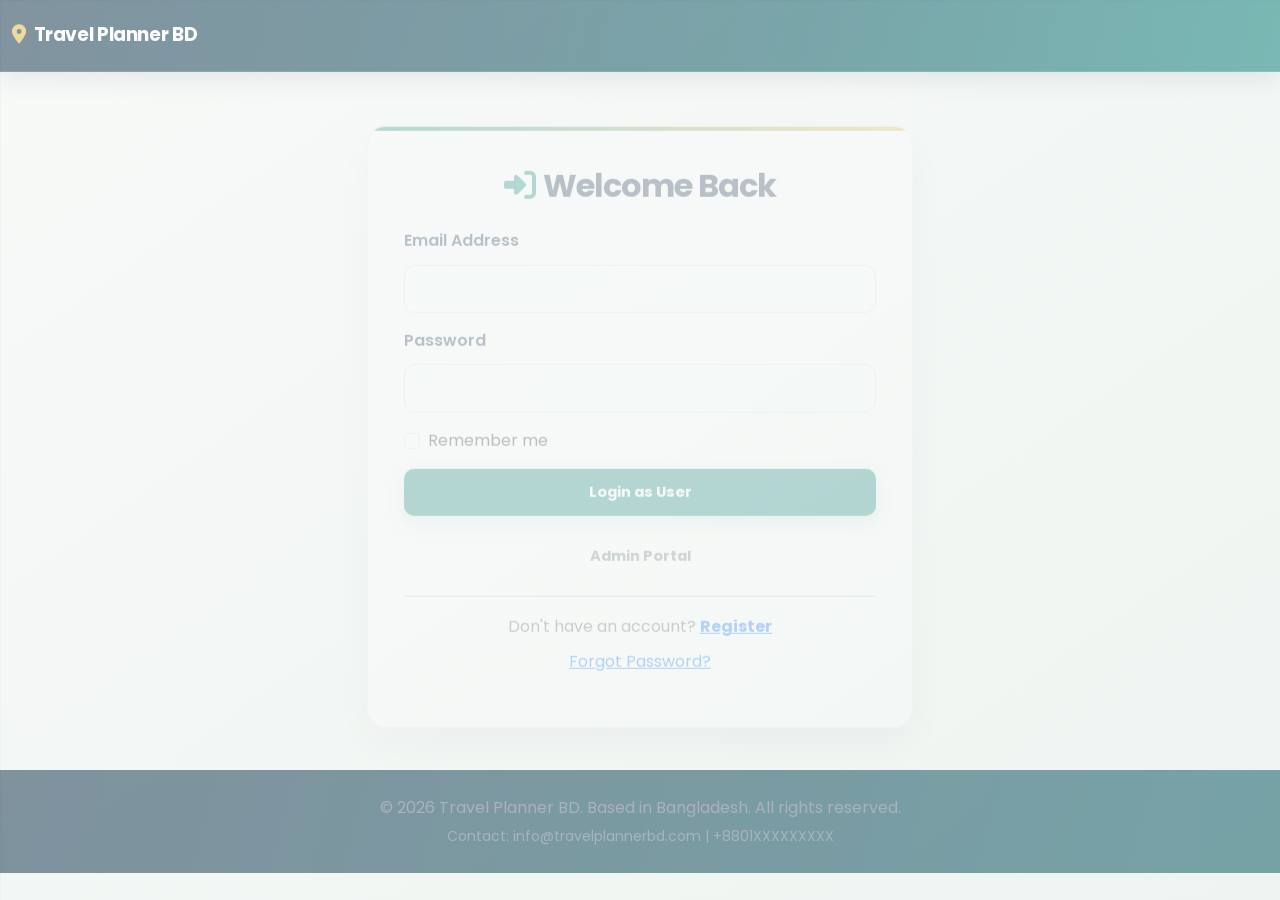
==== Frontend/create-trip.html @ 9b67c4b5 "Initial Travel Planner project" ====
<!DOCTYPE html>
<html lang="en">
<head>
    <meta charset="UTF-8">
    <meta name="viewport" content="width=device-width, initial-scale=1.0">
    <title>Create Trip - Travel Planner</title>
    <link href="https://cdnjs.cloudflare.com/ajax/libs/bootstrap/5.3.0/css/bootstrap.min.css" rel="stylesheet">
    <link href="https://cdnjs.cloudflare.com/ajax/libs/font-awesome/6.4.0/css/all.min.css" rel="stylesheet">
    <link href="https://fonts.googleapis.com/css2?family=Poppins:wght@300;400;600;700&display=swap" rel="stylesheet">
    <link rel="stylesheet" href="css/style.css?v=20260909-notification-ui">
    <link rel="stylesheet" href="css/ui-polish.css?v=20260908-ui">
</head>
<body class="create-trip-page">
    <!-- Navigation -->
    <nav class="navbar navbar-expand-lg navbar-dark bg-dark sticky-top shadow-sm">
        <div class="container-fluid">
            <a class="navbar-brand fw-bold" href="index.html">
                <i class="fas fa-map-marker-alt text-success me-2"></i>Travel Planner BD
            </a>
            <div class="ms-auto d-flex gap-2">
                <a class="nav-link d-none d-md-inline-block" href="/index.html">Home</a>
                <a class="nav-link d-none d-md-inline-block" href="/destinations.html">Destinations</a>
                <a class="nav-link d-none d-md-inline-block" href="/dashboard.html">Dashboard</a>
                <a class="nav-link d-none d-md-inline-block" href="/trips.html">My Trips</a>
                <a class="nav-link d-none d-md-inline-block" href="/profile.html">Profile</a>
            </div>
        </div>
    </nav>

    <div class="container py-4">
        <div class="page-hero mb-4">
            <div class="d-flex flex-column flex-lg-row justify-content-between align-items-lg-center gap-3">
                <div>
                    <div class="hero-pill"><i class="fas fa-pen-nib"></i> Trip builder</div>
                    <h1 class="fw-bold mt-3 mb-2"><i class="fas fa-plus-circle me-2"></i>Create New Trip</h1>
                    <p class="mb-0 text-white-50">Turn your selected destination into a polished itinerary with a refined planning experience.</p>
                </div>
            </div>
        </div>

        <div id="destinationHint" class="alert alert-info rounded-4 d-none mb-4"></div>

        <div class="row">
            <div class="col-lg-8">
                <div class="card border-0 shadow soft-card">
                    <div class="card-body p-4">
                        <form id="createTripForm">
                            <div class="row">
                                <div class="col-12">
                                    <div class="mb-3">
                                        <label for="tripTitle" class="form-label fw-bold">Trip Title</label>
                                        <input type="text" class="form-control form-control-lg" id="tripTitle" placeholder="e.g., Summer Vacation to Paris" required>
                                    </div>
                                </div>
                            </div>

                            <div class="row">
                                <div class="col-md-6">
                                    <div class="mb-3">
                                        <label for="destination" class="form-label fw-bold">Destination</label>
                                        <select class="form-select form-select-lg" id="destination" required>
                                            <option value="">Select a destination...</option>
                                            <!-- Populated by JS -->
                                        </select>
                                    </div>
                                </div>
                                <div class="col-md-6">
                                    <div class="mb-3">
                                        <label for="tripType" class="form-label fw-bold">Trip Type</label>
                                        <select class="form-select form-select-lg" id="tripType" required>
                                            <option value="">Select trip type...</option>
                                            <option value="Solo">Solo</option>
                                            <option value="Family">Family</option>
                                            <option value="Friends">Friends</option>
                                            <option value="Business">Business</option>
                                        </select>
                                    </div>
                                </div>
                            </div>

                            <div class="row">
                                <div class="col-md-6">
                                    <div class="mb-3">
                                        <label for="startDate" class="form-label fw-bold">Start Date</label>
                                        <input type="date" class="form-control form-control-lg" id="startDate" required>
                                    </div>
                                </div>
                                <div class="col-md-6">
                                    <div class="mb-3">
                                        <label for="endDate" class="form-label fw-bold">End Date</label>
                                        <input type="date" class="form-control form-control-lg" id="endDate" required>
                                    </div>
                                </div>
                            </div>

                            <div class="row">
                                <div class="col-md-6">
                                    <div class="mb-3">
                                        <label for="travelers" class="form-label fw-bold">Number of Travelers</label>
                                        <input type="number" class="form-control form-control-lg" id="travelers" min="1" required>
                                    </div>
                                </div>
                                <div class="col-md-6">
                                    <div class="mb-3">
                                        <label for="budget" class="form-label fw-bold">Budget Limit (৳)</label>
                                        <input type="number" class="form-control form-control-lg" id="budget" step="0.01" required>
                                    </div>
                                </div>
                            </div>

                            <div class="mb-3">
                                <label for="description" class="form-label fw-bold">Description</label>
                                <textarea class="form-control" id="description" rows="4" placeholder="Tell us about your trip plans..."></textarea>
                            </div>

                            <div class="d-grid gap-2 d-md-flex justify-content-md-end">
                                <a href="trips.html" class="btn btn-outline-secondary btn-lg">Cancel</a>
                                <button type="submit" class="btn btn-primary btn-lg">
                                    <i class="fas fa-check me-2"></i>Create Trip
                                </button>
                            </div>
                        </form>
                    </div>
                </div>
            </div>

            <div class="col-lg-4">
                <div class="card border-0 shadow bg-light soft-card">
                    <div class="card-body">
                        <h5 class="card-title fw-bold mb-3">
                            <i class="fas fa-lightbulb text-warning me-2"></i>Trip Planning Tips
                        </h5>
                        <ul class="list-unstyled">
                            <li class="mb-2"><i class="fas fa-check text-success me-2"></i>Choose a clear trip title</li>
                            <li class="mb-2"><i class="fas fa-check text-success me-2"></i>Set a realistic budget</li>
                            <li class="mb-2"><i class="fas fa-check text-success me-2"></i>Plan with a buffer for unexpected expenses</li>
                            <li class="mb-2"><i class="fas fa-check text-success me-2"></i>Add all travelers to your plan</li>
                            <li class="mb-2"><i class="fas fa-check text-success me-2"></i>Research your destination first</li>
                        </ul>
                    </div>
                </div>
            </div>
        </div>
    </div>

    <footer class="bg-dark text-white text-center py-4 mt-5">
        <div class="container">
            <p>&copy; 2026 Travel Planner. All rights reserved.</p>
        </div>
    </footer>

    <script src="https://cdnjs.cloudflare.com/ajax/libs/bootstrap/5.3.0/js/bootstrap.bundle.min.js"></script>
    <script src="js/app.js?v=20260911-plan-trip-single"></script>
    <script src="js/auth.js?v=20260909-notification-flow"></script>
    <script src="js/trip-form.js?v=20260911-plan-trip-single"></script>
</body>
</html>
---- Frontend/css/style.css ----
/* ==========================================
   TRAVEL PLANNER - BEAUTIFUL CUSTOM STYLES
   ========================================== */

/* Navbar notification control */
.notification-nav-item { position: relative; display: flex; align-items: center; }
.notification-nav-button {
    position: relative;
    width: 2.4rem;
    height: 2.4rem;
    margin-left: 0.45rem;
    border: 1px solid rgba(255,255,255,.3);
    border-radius: 50%;
    background: rgba(255,255,255,.12);
    color: #fff;
    cursor: pointer;
}
.notification-nav-button:hover { background: #f2c94c; color: #172b4d; }
.notification-count {
    position: absolute;
    top: -0.25rem;
    right: -0.25rem;
    min-width: 1.1rem;
    height: 1.1rem;
    border-radius: 999px;
    background: #e76f51;
    color: #fff;
    font-size: .65rem;
    font-weight: 800;
    line-height: 1.1rem;
}
.notification-panel {
    position: absolute;
    top: calc(100% + .7rem);
    right: 0;
    z-index: 2000;
    width: min(350px, calc(100vw - 2rem));
    overflow: hidden;
    border: 1px solid #dfe6ec;
    border-radius: 14px;
    background: #fff !important;
    color: #172b4d !important;
    box-shadow: 0 20px 44px rgba(23,43,77,.24);
}
.notification-panel-header {
    display: flex;
    justify-content: space-between;
    padding: .85rem 1rem;
    background: linear-gradient(100deg,#172b4d,#087f78);
    color: #fff;
}
.notification-panel-header span { font-size: .78rem; opacity: .85; }
.notification-panel-list { max-height: 280px; overflow-y: auto; padding: .35rem; background: #fff; }
.notification-panel-item { display: flex; gap: .65rem; padding: .75rem; border-bottom: 1px solid #edf0f2; color: #172b4d; font-size: .82rem; }
.notification-panel-item i { color: #087f78; }
.notification-panel-empty { padding: 1.2rem 1rem; color: #64748b; text-align: center; background: #fff; }

:root {
    --primary-color: #0b7a6d;
    --primary-dark: #08564f;
    --secondary-color: #ef476f;
    --accent-color: #f4a62a;
    --success-color: #2ca36b;
    --danger-color: #ef4444;
    --warning-color: #f4a62a;
    --info-color: #3b82f6;
    --light-bg: #f4f5f7;
    --dark-text: #1f2a44;
    --muted-text: #64748b;
    --soft-green: #edf4ef;
    --soft-rose: #f9eff3;
    --soft-gold: #f7efe0;
    --surface: #f7f7f4;
    --surface-strong: #ffffff;
    --transition: all 0.3s ease;
}

/* Category filter chips */
.filter-chip {
    border-radius: 999px;
    padding: 0.45rem 0.9rem;
    font-weight: 600;
    color: #444;
}

.filter-chip.active {
    background: linear-gradient(90deg, var(--primary-color), var(--secondary-color));
    color: #fff;
    border-color: transparent;
    box-shadow: 0 8px 20px rgba(102,126,234,0.15);
}

/* Favorite button */
.favorite-btn {
    border-radius: 50%;
    width: 40px;
    height: 40px;
    display: inline-flex;
    align-items: center;
    justify-content: center;
    box-shadow: 0 6px 16px rgba(0,0,0,0.12);
}

/* Newsletter input */
#newsletterEmail {
    max-width: 320px;
}

/* Testimonials tweaks */
#testimonialCarousel .carousel-inner {
    min-height: 140px;
}

/* Adjustments for small screens */
@media (max-width: 768px) {
    #newsletterEmail { max-width: 220px; }
    .favorite-btn { width: 36px; height: 36px; }
}

/* ==========================================
   COLOR GRID
   ========================================== */
/* color grid removed per user request */

* {
    font-family: 'Poppins', sans-serif;
}

body {
    background:
        radial-gradient(circle at top left, rgba(11, 122, 109, 0.10), transparent 24%),
        radial-gradient(circle at top right, rgba(239, 71, 111, 0.08), transparent 22%),
        linear-gradient(135deg, #f6f5f2 0%, #f1f3f5 48%, #f4eee5 100%);
    color: var(--dark-text);
    overflow-x: hidden;
    min-height: 100vh;
}

html {
    scroll-behavior: smooth;
}

h1, h2, h3, h4, h5, h6 {
    font-weight: 700;
    color: var(--dark-text);
    letter-spacing: -0.02em;
}

.page-shell {
    background: rgba(255,255,255,0.55);
    backdrop-filter: blur(10px);
    border: 1px solid rgba(255,255,255,0.55);
    border-radius: 24px;
    box-shadow: 0 20px 55px rgba(15, 23, 42, 0.06);
}

.soft-card {
    position: relative;
    overflow: hidden;
    background: linear-gradient(145deg, #ffffff 0%, #f8f8f5 72%, #f7efe0 100%);
    border: 1px solid rgba(15, 118, 110, 0.10);
    border-radius: 22px;
    box-shadow: 0 16px 40px rgba(20, 33, 61, 0.06);
    transition: transform 0.25s ease, box-shadow 0.25s ease;
}

.soft-card::before {
    content: '';
    position: absolute;
    inset: 0 0 auto 0;
    height: 4px;
    background: linear-gradient(90deg, var(--primary-color), var(--secondary-color), var(--accent-color));
}

.soft-card:hover {
    transform: translateY(-4px);
    box-shadow: 0 24px 52px rgba(20, 33, 61, 0.11);
}

.section-heading {
    display: flex;
    align-items: center;
    justify-content: space-between;
    gap: 1rem;
    margin-bottom: 1.4rem;
}

.section-heading h2 {
    margin-bottom: 0;
}

.section-heading .section-subtitle {
    color: #5d6b7a;
    margin: 0;
    font-size: 1rem;
}

.hero-section {
    position: relative;
    overflow: hidden;
    background: linear-gradient(120deg, #084a43 0%, #0b7a6d 34%, #ef476f 70%, #f4a62a 100%);
    padding: 3.6rem 0;
    box-shadow: inset 0 -20px 40px rgba(0, 0, 0, 0.08);
}

.hero-section::before,
.hero-section::after {
    content: '';
    position: absolute;
    border-radius: 50%;
    background: rgba(255,255,255,0.14);
    pointer-events: none;
}

.hero-section::before {
    width: 240px;
    height: 240px;
    top: -70px;
    right: -40px;
}

.hero-section::after {
    width: 320px;
    height: 320px;
    bottom: -140px;
    left: -90px;
}

.hero-visual-card {
    background: rgba(255,255,255,0.15);
    border: 1px solid rgba(255,255,255,0.2);
    backdrop-filter: blur(12px);
    border-radius: 24px;
    padding: 1.35rem;
    color: white;
}

.hero-badges {
    display: flex;
    flex-wrap: wrap;
    gap: 0.6rem;
    margin-bottom: 1rem;
}

.hero-badge {
    border-radius: 999px;
    padding: 0.48rem 0.9rem;
    background: rgba(255,255,255,0.16);
    border: 1px solid rgba(255,255,255,0.18);
    font-size: 0.85rem;
    font-weight: 600;
    backdrop-filter: blur(6px);
}

.hero-search-card {
    background: rgba(255,255,255,0.93);
    border: 1px solid rgba(255,255,255,0.72);
    border-radius: 16px;
    padding: 0.65rem;
    display: flex;
    gap: 0.6rem;
    box-shadow: 0 16px 38px rgba(0,0,0,0.16);
}

.hero-stat-grid {
    display: grid;
    grid-template-columns: repeat(2, minmax(0, 1fr));
    gap: 0.75rem;
    margin-top: 1rem;
}

.hero-stat-grid .mini-stat {
    background: rgba(255,255,255,0.14);
    border: 1px solid rgba(255,255,255,0.16);
    border-radius: 14px;
    padding: 0.85rem;
}

.mini-stat strong {
    display: block;
    font-size: 1.1rem;
}

.page-hero {
    background: linear-gradient(120deg, rgba(8,74,67,0.96), rgba(239,71,111,0.94), rgba(244,166,42,0.9));
    color: white;
    border-radius: 24px;
    padding: 1.4rem 1.6rem;
    box-shadow: 0 20px 46px rgba(20, 33, 61, 0.16);
}

.page-hero .hero-pill {
    display: inline-flex;
    align-items: center;
    gap: 0.4rem;
    background: rgba(255,255,255,0.18);
    border: 1px solid rgba(255,255,255,0.18);
    border-radius: 999px;
    padding: 0.45rem 0.8rem;
    font-size: 0.82rem;
    font-weight: 600;
}

.panel-card {
    border-radius: 20px;
    border: 1px solid rgba(15, 76, 64, 0.08);
    background: rgba(255,255,255,0.88);
    box-shadow: 0 14px 35px rgba(15, 23, 42, 0.06);
}

.feature-icon {
    width: 52px;
    height: 52px;
    border-radius: 14px;
    display: inline-flex;
    align-items: center;
    justify-content: center;
    background: linear-gradient(135deg, rgba(0,106,78,0.14), rgba(244,42,65,0.14));
    color: var(--primary-color);
    font-size: 1.1rem;
    margin-bottom: 1rem;
}

.admin-shell {
    background: linear-gradient(140deg, rgba(248,247,244,0.9), rgba(240,244,241,0.94));
    border-radius: 24px;
    padding: 1.4rem;
    box-shadow: 0 16px 36px rgba(15, 23, 42, 0.06);
}

.admin-shell .card {
    border-radius: 18px;
}

p {
    line-height: 1.7;
    color: var(--muted-text);
}

.hero-lead {
    font-size: 1.08rem;
    max-width: 680px;
    color: rgba(255,255,255,0.92);
}

.btn-primary {
    background: linear-gradient(135deg, var(--primary-color), var(--secondary-color));
    border: none;
    box-shadow: 0 10px 22px rgba(15, 118, 110, 0.18);
    font-weight: 700;
}

.btn-primary:hover {
    transform: translateY(-2px);
    box-shadow: 0 14px 24px rgba(217, 72, 106, 0.24);
}

.btn-outline-primary {
    border-color: rgba(15, 118, 110, 0.25);
    color: var(--primary-color);
}

.btn-outline-primary:hover {
    background: var(--soft-green);
    color: var(--primary-dark);
}

.card {
    transition: transform 0.25s ease, box-shadow 0.25s ease;
}

.card:hover {
    transform: translateY(-3px);
    box-shadow: 0 18px 40px rgba(15, 23, 42, 0.08);
}

.navbar-brand {
    letter-spacing: 0.02em;
}

a {
    transition: var(--transition);
}

.navbar-dark {
    background: linear-gradient(120deg, #0f1f2f 0%, #0a534d 55%, #d9486a 100%) !important;
}

.navbar-dark .nav-link {
    color: rgba(255,255,255,0.9) !important;
}

.navbar-dark .nav-link:hover,
.navbar-dark .nav-link.active {
    color: #fff !important;
}

.btn-primary {
    background: linear-gradient(135deg, var(--primary-color), var(--secondary-color));
    border: none;
    box-shadow: 0 10px 24px rgba(15, 118, 110, 0.2);
}

.btn-primary:hover,
.btn-primary:focus {
    transform: translateY(-2px);
    box-shadow: 0 14px 30px rgba(15, 118, 110, 0.25);
}

.btn-outline-primary {
    color: var(--primary-color);
    border-color: var(--primary-color);
}

.btn-outline-primary:hover {
    background: var(--primary-color);
    color: #fff;
    border-color: var(--primary-color);
}

.btn-success {
    background: linear-gradient(135deg, var(--success-color), #14b8a6);
    border: none;
}

.btn-danger {
    background: linear-gradient(135deg, var(--danger-color), var(--secondary-color));
    border: none;
}

.hover-card {
    transition: transform 0.25s ease, box-shadow 0.25s ease;
}

.hover-card:hover {
    transform: translateY(-4px);
    box-shadow: 0 18px 40px rgba(15, 23, 42, 0.12);
}

.card-img-top {
    border-radius: 16px 16px 0 0;
}

a:hover {
    text-decoration: none !important;
}

/* ==========================================
   NAVBAR STYLING
   ========================================== */

.navbar {
    background: linear-gradient(90deg, #2d3436 0%, #1e272e 100%) !important;
    backdrop-filter: blur(10px);
    border-bottom: 1px solid rgba(255, 255, 255, 0.1);
}

.navbar-brand {
    font-size: 1.5rem;
    font-weight: 700;
    letter-spacing: 0.5px;
}

.navbar-brand:hover {
    color: #667eea !important;
}

.nav-link {
    font-weight: 500;
    margin-left: 10px;
    color: #ecf0f1 !important;
    transition: var(--transition);
    border-radius: 5px;
    padding: 0.5rem 1rem !important;
}

.nav-link:hover,
.nav-link.active {
    background-color: rgba(102, 126, 234, 0.1);
    color: #667eea !important;
}

.dropdown-menu {
    background: linear-gradient(135deg, #2d3436 0%, #1e272e 100%);
    border: 1px solid rgba(102, 126, 234, 0.2);
    border-radius: 10px;
    box-shadow: 0 10px 30px rgba(0, 0, 0, 0.2);
}

.dropdown-item {
    color: #ecf0f1;
    transition: var(--transition);
}

.dropdown-item:hover,
.dropdown-item:focus {
    background-color: rgba(102, 126, 234, 0.2);
    color: #667eea;
}

/* ==========================================
   CARDS
   ========================================== */

.card {
    border-radius: 12px;
    border: none;
    transition: var(--transition);
    overflow: hidden;
}

.card .card-img-top {
    transition: transform 0.6s cubic-bezier(.2,.9,.2,1);
}

.card:hover .card-img-top {
    transform: scale(1.05) translateZ(0);
}

.card:hover {
    transform: translateY(-5px);
    box-shadow: 0 15px 35px rgba(0, 0, 0, 0.15) !important;
}

.hover-card {
    cursor: pointer;
    transition: var(--transition);
}

.hover-card:hover {
    transform: translateY(-8px);
    box-shadow: 0 20px 40px rgba(102, 126, 234, 0.2) !important;
}

.card-header {
    background: linear-gradient(135deg, var(--primary-color) 0%, var(--secondary-color) 100%) !important;
    border: none;
    font-weight: 600;
}

/* ==========================================
   BUTTONS
   ========================================== */

.btn {
    border-radius: 8px;
    font-weight: 600;
    padding: 0.6rem 1.5rem;
    transition: var(--transition);
    border: none;
    text-transform: uppercase;
    letter-spacing: 0.5px;
    font-size: 0.9rem;
}

/* ==========================================
   HERO / INTRO
   ========================================== */
.hero-section {
    background-image: radial-gradient(circle at 10% 20%, rgba(102,126,234,0.06), transparent 20%), linear-gradient(90deg, rgba(0,106,78,0.02), rgba(244,42,65,0.01));
    padding: 3.5rem 0;
}
.hero-section .display-5 {
    font-size: 2.2rem;
    color: var(--dark-text);
}
.hero-section .lead {
    color: #52606d;
    font-size: 1.05rem;
}

/* Search in hero */
.input-group-lg .form-control {
    border-radius: 12px 0 0 12px;
    border: 2px solid rgba(0,0,0,0.06);
}
.input-group-lg .btn {
    border-radius: 0 12px 12px 0;
}

/* ==========================================
   NOTIFY MODAL FORM
   ========================================== */
#notifyForm .form-control {
    border-radius: 10px;
    border: 1px solid #e6eef5;
    padding: 0.85rem;
}

/* Small enhancements for availability modal
   keep suggestions list nice */
#suggestionsList .list-group-item {
    border-radius: 8px;
    margin-bottom: 6px;
    transition: var(--transition);
}
#suggestionsList .list-group-item:hover {
    transform: translateY(-3px);
    box-shadow: 0 10px 30px rgba(0,0,0,0.06);
}

/* make destination cards stand out more */
.card .card-body {
    padding: 1.1rem 1rem;
}

@media (max-width: 768px) {
    .hero-section .display-5 { font-size: 1.6rem; }
}

.btn-primary {
    background: linear-gradient(135deg, var(--primary-color) 0%, var(--secondary-color) 100%);
    color: white;
}

.btn-primary:hover {
    transform: translateY(-2px);
    box-shadow: 0 10px 20px rgba(102, 126, 234, 0.3);
    color: white;
}

.btn-outline-primary {
    border: 2px solid var(--primary-color);
    color: var(--primary-color);
}

.btn-outline-primary:hover {
    background: var(--primary-color);
    color: white;
}

.btn-success {
    background-color: var(--success-color);
}

.btn-success:hover {
    background-color: #1dd1a1;
    transform: translateY(-2px);
    box-shadow: 0 10px 20px rgba(38, 222, 129, 0.3);
}

.btn-lg {
    padding: 0.8rem 2rem;
    font-size: 1rem;
}

/* ==========================================
   FORMS
   ========================================== */

.form-control,
.form-select {
    border-radius: 8px;
    border: 2px solid #e1e8ed;
    padding: 0.7rem 1rem;
    font-weight: 500;
    transition: var(--transition);
}

.form-control:focus,
.form-select:focus {
    border-color: var(--primary-color);
    box-shadow: 0 0 0 0.2rem rgba(102, 126, 234, 0.25);
    color: var(--dark-text);
}

.form-label {
    font-weight: 600;
    color: var(--dark-text);
    margin-bottom: 0.7rem;
}

.input-group-text {
    background: linear-gradient(135deg, var(--primary-color) 0%, var(--secondary-color) 100%);
    border: none;
    color: white;
}

/* ==========================================
   HERO SECTION
   ========================================== */

.hero-section {
    position: relative;
    overflow: hidden;
    background-attachment: fixed;
}

.hero-section::before {
    content: '';
    position: absolute;
    top: 0;
    left: 0;
    right: 0;
    bottom: 0;
    background: radial-gradient(ellipse at top right, rgba(255, 255, 255, 0.1), transparent);
    pointer-events: none;
}

/* ==========================================
   ALERTS
   ========================================== */

.alert {
    border-radius: 10px;
    border: none;
    padding: 1rem 1.5rem;
    font-weight: 500;
}

.alert-success {
    background-color: rgba(38, 222, 129, 0.15);
    color: #1dd1a1;
}

.alert-danger {
    background-color: rgba(252, 92, 101, 0.15);
    color: #ff6b6b;
}

.alert-info {
    background-color: rgba(69, 183, 209, 0.15);
    color: #00b8a9;
}

.alert-warning {
    background-color: rgba(254, 211, 48, 0.15);
    color: #ffa502;
}

/* ==========================================
   BADGES
   ========================================== */

.badge {
    border-radius: 20px;
    padding: 0.5rem 1rem;
    font-weight: 600;
    font-size: 0.85rem;
}

/* ==========================================
   PROGRESS BARS
   ========================================== */

.progress {
    background-color: #e1e8ed;
    border-radius: 10px;
    overflow: hidden;
}

.progress-bar {
    background: linear-gradient(90deg, var(--primary-color) 0%, var(--secondary-color) 100%);
    transition: width 0.6s ease;
}

/* ==========================================
   FOOTER
   ========================================== */

footer {
    background: linear-gradient(135deg, #2d3436 0%, #1e272e 100%);
    margin-top: auto;
    border-top: 1px solid rgba(102, 126, 234, 0.2);
}

footer a {
    color: #667eea;
    transition: var(--transition);
}

footer a:hover {
    color: #764ba2;
}

/* ==========================================
   STATISTICS CARDS
   ========================================== */

.stat-card {
    border-radius: 12px;
    background: white;
    padding: 2rem;
    text-align: center;
    transition: var(--transition);
}

.stat-card:hover {
    transform: translateY(-10px);
    box-shadow: 0 20px 40px rgba(0, 0, 0, 0.1);
}

.stat-number {
    font-size: 2.5rem;
    font-weight: 700;
    margin: 1rem 0;
}

/* ==========================================
   AVAILABLE DESTINATIONS DASHBOARD
   ========================================== */
.dashboard-card {
    background: linear-gradient(180deg, #ffffff 0%, #fbfdff 100%);
    border-radius: 14px;
}

#dashboardFilters {
    gap: 0.5rem;
}

.dashboard-card .filter-chip {
    background: rgba(15, 76, 64, 0.06);
    border: 1px solid rgba(15, 76, 64, 0.06);
    color: var(--primary-color);
}

.dashboard-card .filter-chip.active {
    background: linear-gradient(90deg, var(--primary-color), var(--secondary-color));
    color: #fff;
    border: none;
}

.dashboard-card .card { /* inner cards */
    border-radius: 12px;
    overflow: hidden;
}

.select-btn {
    background: rgba(255,255,255,0.9);
    border-radius: 8px;
    padding: 0.35rem 0.6rem;
    font-weight: 700;
    color: var(--primary-color);
    border: 2px solid rgba(0,0,0,0.06);
}

.select-btn.selected {
    background: linear-gradient(90deg, var(--primary-color), var(--secondary-color));
    color: #fff;
    border: none;
}

/* small tweaks for dashboard image overlay */
.dashboard-card .position-absolute.badge-overlay {
    right: 1rem;
    top: 1rem;
    background: rgba(0,0,0,0.55);
}

.hero-pill-soft {
    background: rgba(0, 106, 78, 0.09);
    border: 1px solid rgba(0, 106, 78, 0.14);
    color: var(--primary-color);
}

.hero-badges {
    display: flex;
    flex-wrap: wrap;
    gap: 0.75rem;
}

.hero-pill {
    display: inline-flex;
    align-items: center;
    border-radius: 999px;
    padding: 0.55rem 0.9rem;
    background: rgba(255,255,255,0.8);
    border: 1px solid rgba(0,0,0,0.06);
    color: var(--dark-text);
    font-weight: 600;
    box-shadow: 0 6px 16px rgba(0,0,0,0.05);
}

.hero-panel {
    background: linear-gradient(135deg, rgba(0,106,78,0.08), rgba(244,42,65,0.05));
    border: 1px solid rgba(0,106,78,0.1);
    border-radius: 16px;
    padding: 1rem 1.15rem;
}

.status-pill {
    display: inline-flex;
    align-items: center;
    border-radius: 999px;
    padding: 0.35rem 0.7rem;
    font-size: 0.76rem;
    font-weight: 700;
    text-transform: uppercase;
    letter-spacing: 0.03em;
}

.status-pill.supported {
    background: rgba(38, 222, 129, 0.15);
    color: #15803d;
}

.status-pill.unsupported {
    background: rgba(252, 92, 101, 0.13);
    color: #b91c1c;
}

.plan-btn {
    background: linear-gradient(135deg, var(--primary-color), var(--secondary-color));
    color: #fff;
    border: none;
}

.plan-btn:hover {
    color: #fff;
    transform: translateY(-2px);
}

@media (max-width: 576px) {
    .dashboard-card { padding: 1rem; }
    .hero-badges { gap: 0.5rem; }
    .hero-pill { width: 100%; justify-content: center; }
}

/* ==========================================
   TABLES
   ========================================== */

.table {
    background: white;
    border-radius: 12px;
    overflow: hidden;
}

.table thead th {
    background: linear-gradient(135deg, var(--primary-color) 0%, var(--secondary-color) 100%);
    color: white;
    border: none;
    font-weight: 600;
    padding: 1rem;
    text-transform: uppercase;
    font-size: 0.9rem;
}

.table tbody tr {
    border-bottom: 1px solid #e1e8ed;
    transition: var(--transition);
}

.table tbody tr:hover {
    background-color: #f8f9fa;
}

/* ==========================================
   MODALS
   ========================================== */

.modal-content {
    border-radius: 12px;
    border: none;
    box-shadow: 0 20px 60px rgba(0, 0, 0, 0.3);
}

.modal-header {
    background: linear-gradient(135deg, var(--primary-color) 0%, var(--secondary-color) 100%);
    color: white;
    border: none;
    border-radius: 12px 12px 0 0;
}

.modal-header .btn-close {
    filter: brightness(0) invert(1);
}

/* ==========================================
   RESPONSIVE
   ========================================== */

@media (max-width: 768px) {
    h1 {
        font-size: 1.8rem;
    }
    
    h2 {
        font-size: 1.5rem;
    }

    .btn-lg {
        padding: 0.6rem 1rem;
        font-size: 0.9rem;
    }

    .container {
        padding: 0 15px;
    }

    .navbar-nav {
        gap: 10px;
    }
}

.trips-page > .container,
.create-trip-page > .container,
.admin-page > .container {
    max-width: 1180px;
}

.trips-page .page-hero,
.create-trip-page .page-hero,
.admin-page .page-hero {
    animation: pageReveal 0.55s ease both;
}

.trips-page #tripsList,
.create-trip-page .row:not(.page-hero .row),
.admin-page .row.g-4 {
    animation: pageReveal 0.7s 0.08s ease both;
}

.trips-page #tripsList .soft-card {
    padding: 3.25rem 1.5rem !important;
    border-style: dashed;
    border-color: rgba(8, 127, 120, 0.22);
    background: linear-gradient(145deg, #ffffff, #f0f8f5);
}

.trips-page #tripsList .soft-card .fa-info-circle {
    color: var(--secondary-color) !important;
}

.trips-page .page-hero .btn-light,
.create-trip-page .page-hero .btn-light {
    color: var(--primary-dark);
    font-weight: 700;
}

.create-trip-page .soft-card,
.admin-page .soft-card {
    border-radius: 14px;
}

.create-trip-page .soft-card .card-body {
    padding: 2rem !important;
}

.create-trip-page .form-control-lg,
.create-trip-page .form-select-lg {
    min-height: 50px;
}

.create-trip-page .col-lg-4 .soft-card {
    background: linear-gradient(145deg, #075b57, #087f78 68%, #e9b949);
    color: #ffffff;
}

.create-trip-page .col-lg-4 .soft-card h5,
.create-trip-page .col-lg-4 .soft-card li {
    color: #ffffff;
}

.create-trip-page .col-lg-4 .soft-card .text-warning {
    color: #f4c95d !important;
}

.create-trip-page .col-lg-4 .soft-card .text-success {
    color: #bce9d5 !important;
}

.admin-page .admin-shell {
    padding: 1.5rem;
    border-radius: 14px;
    background: linear-gradient(145deg, #edf7f3, #ffffff);
    border: 1px solid rgba(8, 127, 120, 0.12);
}

.admin-page .admin-shell > .card {
    border: 1px solid rgba(23, 43, 77, 0.08);
    border-radius: 12px;
    box-shadow: 0 9px 24px rgba(23, 43, 77, 0.06) !important;
}

.admin-page .admin-shell h5 {
    color: var(--primary-dark);
}

.admin-page .container > .row > .col-lg-4 > .soft-card {
    background: #ffffff;
}

.admin-page .container > .row > .col-lg-4 .feature-icon {
    margin-bottom: 0;
    background: #e5f3ef;
}

.index-page #testimonialCarousel .blockquote-footer {
    margin-top: 0;
    padding: 0;
    background: transparent;
    border: 0;
    color: var(--muted-text);
}

.index-page #testimonialCarousel .carousel-inner {
    border: 1px solid rgba(23, 43, 77, 0.07);
    box-shadow: 0 12px 28px rgba(23, 43, 77, 0.07);
}

.index-page .cta-section h2,
.index-page .cta-section p {
    color: #ffffff !important;
}

.index-page .cta-section {
    position: relative;
    overflow: hidden;
}

.index-page .cta-section::before {
    content: '';
    position: absolute;
    inset: 0;
    background: linear-gradient(115deg, rgba(255, 255, 255, 0.10), transparent 42%);
    pointer-events: none;
}

.index-page .cta-section > .container {
    position: relative;
}

@keyframes pageReveal {
    from {
        opacity: 0;
        transform: translateY(14px);
    }
    to {
        opacity: 1;
        transform: translateY(0);
    }
}

@media (prefers-reduced-motion: reduce) {
    .trips-page .page-hero,
    .create-trip-page .page-hero,
    .admin-page .page-hero,
    .trips-page #tripsList,
    .create-trip-page .row,
    .admin-page .row.g-4 {
        animation: none;
    }
}

.dashboard-page > .container-fluid {
    max-width: 1240px;
    margin: 0 auto;
}

.dashboard-page .page-hero {
    padding: 1.8rem 2rem;
}

.dashboard-page .page-hero h1 {
    color: #ffffff;
    font-size: clamp(1.55rem, 3vw, 2.25rem);
}

.dashboard-page .page-hero p {
    color: rgba(255, 255, 255, 0.78);
}

.dashboard-page .soft-card {
    min-height: 0;
}

.dashboard-page .soft-card .card-body {
    padding: 1.25rem 1.35rem;
}

.dashboard-page .soft-card .text-muted {
    font-size: 0.78rem;
    font-weight: 600;
    letter-spacing: 0.02em;
    text-transform: uppercase;
}

.dashboard-page .soft-card h3 {
    margin-top: 0.3rem;
    margin-bottom: 0;
    font-size: 1.75rem;
}

.dashboard-page .soft-card .fa-3x {
    font-size: 2.35rem;
    opacity: 0.22 !important;
}

.dashboard-page .row.mb-4:nth-of-type(2) .soft-card:nth-child(1) .fa-3x {
    color: var(--secondary-color) !important;
}

.dashboard-page .row.mb-4:nth-of-type(2) .soft-card:nth-child(2) .fa-3x {
    color: var(--primary-color) !important;
}

.dashboard-page .row.mb-4:nth-of-type(2) .soft-card:nth-child(3) .fa-3x {
    color: var(--accent-color) !important;
}

.dashboard-page .row.mb-4:nth-of-type(2) .soft-card:nth-child(4) .fa-3x {
    color: var(--danger-color) !important;
}

.dashboard-page .row.mb-4:nth-of-type(3) .soft-card .card-body {
    padding: 1.35rem 1.5rem;
}

.dashboard-page .row.mb-4:nth-of-type(3) .btn {
    margin-right: 0.35rem;
}

.dashboard-page .row:last-of-type .soft-card .card-header {
    padding: 0.95rem 1.2rem;
}

.dashboard-page .row:last-of-type .soft-card .card-body {
    min-height: 118px;
}

@media (max-width: 576px) {
    .dashboard-page .page-hero {
        padding: 1.35rem;
    }

    .dashboard-page .soft-card .card-body {
        padding: 1rem 1.1rem;
    }
}

/* Authentication pages keep the same visual shell as the main app. */
body.bg-light {
    background-color: #f4f7f5 !important;
    background-image:
        linear-gradient(rgba(8, 127, 120, 0.035) 1px, transparent 1px),
        linear-gradient(90deg, rgba(8, 127, 120, 0.035) 1px, transparent 1px),
        linear-gradient(145deg, #f8faf8 0%, #eef4f1 100%) !important;
}

body.bg-light > .container {
    position: relative;
    z-index: 1;
}

body.bg-light .card {
    border: 1px solid rgba(23, 43, 77, 0.08) !important;
    border-radius: 14px;
    box-shadow: 0 18px 42px rgba(23, 43, 77, 0.12) !important;
}

body.bg-light .card::before {
    content: '';
    display: block;
    height: 4px;
    background: linear-gradient(90deg, var(--primary-color), var(--accent-color));
}

body.bg-light .card-body {
    padding: 2.25rem !important;
}

body.bg-light h2 {
    color: var(--dark-text);
}

body.bg-light h2 i {
    color: var(--primary-color) !important;
}

.profile-page > .container,
.destinations-page > .container {
    max-width: 1180px;
}

.profile-page > .container:first-of-type {
    padding-top: 2.6rem;
}

.profile-page > .container:first-of-type h1 {
    display: flex;
    align-items: center;
    gap: 0.35rem;
    color: var(--dark-text);
}

.profile-page > .container:first-of-type h1 i {
    color: var(--secondary-color) !important;
}

.profile-page .card {
    border: 1px solid rgba(23, 43, 77, 0.08) !important;
    border-radius: 14px;
    box-shadow: 0 12px 30px rgba(23, 43, 77, 0.08) !important;
}

.profile-page .card-body {
    padding: 1.8rem !important;
}

.profile-page .col-lg-4 .card:first-child {
    background: linear-gradient(145deg, #075b57, #087f78 62%, #e76f51);
    color: #ffffff;
}

.profile-page .col-lg-4 .card:first-child .card-title,
.profile-page .col-lg-4 .card:first-child .card-text {
    color: #ffffff;
}

.profile-page .col-lg-4 .card:first-child i.fa-user-circle {
    color: #f4c95d !important;
}

.profile-page .col-lg-4 .card:first-child .badge {
    background: rgba(255, 255, 255, 0.18) !important;
    color: #ffffff !important;
}

.profile-page .card-header {
    padding: 1rem 1.25rem;
    background: var(--dark-text) !important;
}

.profile-page .form-label {
    color: var(--dark-text);
    font-size: 0.88rem;
}

.profile-page textarea.form-control {
    min-height: 120px;
    resize: vertical;
}

.destinations-page .hero-section {
    padding: 4.3rem 0;
}

.destinations-page .hero-section .hero-pill-soft {
    background: rgba(255, 255, 255, 0.16);
    border-color: rgba(255, 255, 255, 0.25);
    color: #ffffff;
}

.destinations-page .hero-section .hero-pill-soft i {
    color: #f4c95d !important;
}

.destinations-page .hero-section .hero-pill {
    background: rgba(255, 255, 255, 0.14);
    border-color: rgba(255, 255, 255, 0.22);
    color: #ffffff;
}

.destinations-page .hero-section img {
    width: min(100%, 390px);
    border: 4px solid rgba(255, 255, 255, 0.32);
    box-shadow: 0 18px 36px rgba(23, 43, 77, 0.22) !important;
}

.destinations-page .dashboard-card {
    border: 1px solid rgba(23, 43, 77, 0.08);
    border-radius: 14px !important;
    box-shadow: 0 12px 30px rgba(23, 43, 77, 0.07) !important;
}

.destinations-page .dashboard-card h2 {
    font-size: 1.25rem;
}

.destinations-page #destinationsList .card,
.destinations-page #dashboardList .card {
    border: 1px solid rgba(23, 43, 77, 0.08);
    box-shadow: 0 9px 24px rgba(23, 43, 77, 0.07) !important;
}

@media (max-width: 768px) {
    .profile-page > .container:first-of-type {
        padding-top: 1.6rem;
    }

    .profile-page .card-body {
        padding: 1.25rem !important;
    }

    .destinations-page .hero-section {
        padding: 3.2rem 0;
    }
}

@media (max-width: 576px) {
    .hero-section {
        min-height: 400px;
        text-align: center;
    }

    .display-4 {
        font-size: 1.8rem !important;
    }

    .row {
        margin-right: 0;
        margin-left: 0;
    }

    .card {
        margin-bottom: 1rem;
    }
}

/* ==========================================
   ANIMATIONS
   ========================================== */

@keyframes fadeIn {
    from {
        opacity: 0;
        transform: translateY(20px);
    }
    to {
        opacity: 1;
        transform: translateY(0);
    }
}

.fade-in {
    animation: fadeIn 0.5s ease-out;
}

@keyframes slideIn {
    from {
        opacity: 0;
        transform: translateX(-30px);
    }
    to {
        opacity: 1;
        transform: translateX(0);
    }
}

.slide-in {
    animation: slideIn 0.5s ease-out;
}

@keyframes pulse {
    0%, 100% {
        opacity: 1;
    }
    50% {
        opacity: 0.5;
    }
}

.pulse {
    animation: pulse 2s infinite;
}

/* ==========================================
   TRAVEL PLANNER SIGNATURE THEME
   ========================================== */
:root {
    --primary-color: #087f78;
    --primary-dark: #075b57;
    --secondary-color: #e76f51;
    --accent-color: #e9b949;
    --success-color: #2f9e76;
    --danger-color: #d95d5d;
    --warning-color: #d89b2b;
    --info-color: #3578a8;
    --light-bg: #f4f7f5;
    --dark-text: #172b4d;
    --muted-text: #66758a;
    --surface: #f7f8f6;
    --surface-strong: #ffffff;
    --transition: all 0.25s ease;
}

body {
    background-color: #f4f7f5;
    background-image:
        linear-gradient(rgba(8, 127, 120, 0.035) 1px, transparent 1px),
        linear-gradient(90deg, rgba(8, 127, 120, 0.035) 1px, transparent 1px),
        radial-gradient(circle at 85% 8%, rgba(231, 111, 81, 0.10), transparent 25%),
        linear-gradient(145deg, #f8faf8 0%, #eef4f1 100%);
    background-size: 32px 32px, 32px 32px, auto, auto;
    color: var(--dark-text);
}

h1, h2, h3, h4, h5, h6 {
    color: var(--dark-text);
    letter-spacing: -0.03em;
}

.navbar {
    min-height: 72px;
    background: rgba(23, 43, 77, 0.97) !important;
    border-bottom: 3px solid var(--accent-color);
    box-shadow: 0 8px 24px rgba(23, 43, 77, 0.16) !important;
}

.navbar-brand {
    font-size: 1.18rem;
    letter-spacing: 0.01em;
}

.navbar-brand i {
    color: var(--accent-color) !important;
}

.nav-link {
    margin-left: 4px;
    padding: 0.55rem 0.85rem !important;
    border-radius: 7px;
    font-size: 0.9rem;
}

.nav-link:hover,
.nav-link.active {
    background: rgba(255, 255, 255, 0.11);
    color: #ffffff !important;
}

.nav-link.btn-primary,
.nav-link.btn-danger {
    padding: 0.55rem 1rem !important;
    color: #ffffff !important;
}

.hero-section {
    background:
        linear-gradient(105deg, rgba(7, 91, 87, 0.98) 0%, rgba(8, 127, 120, 0.94) 52%, rgba(231, 111, 81, 0.90) 100%),
        radial-gradient(circle at 90% 15%, rgba(255, 255, 255, 0.18), transparent 24%) !important;
    padding: 5rem 0 5.4rem;
}

.hero-section::before {
    background-image: linear-gradient(120deg, transparent 45%, rgba(255, 255, 255, 0.08) 45%, transparent 46%);
    background-size: 90px 90px;
}

.hero-section h1 {
    max-width: 720px;
    color: #ffffff !important;
    line-height: 1.08;
}

.hero-section .display-5,
.hero-section p.lead {
    color: #ffffff !important;
}

.hero-search-card {
    max-width: 680px;
    border-radius: 10px;
    padding: 0.45rem;
    background: #ffffff;
}

.hero-search-card .form-control {
    border: 0;
    padding-left: 1rem;
}

.hero-search-card .btn {
    border-radius: 7px;
}

.hero-visual-card {
    border-radius: 14px;
    background: rgba(23, 43, 77, 0.28);
    border-color: rgba(255, 255, 255, 0.28);
}

.hero-stat-grid .mini-stat {
    border-radius: 9px;
    background: rgba(255, 255, 255, 0.10);
}

.soft-card,
.panel-card {
    border-radius: 14px;
    background: #ffffff;
    border: 1px solid rgba(23, 43, 77, 0.08);
    box-shadow: 0 10px 28px rgba(23, 43, 77, 0.07);
}

.soft-card::before {
    height: 3px;
    background: linear-gradient(90deg, var(--primary-color), var(--accent-color));
}

.soft-card:hover,
.card:hover {
    transform: translateY(-3px);
    box-shadow: 0 16px 34px rgba(23, 43, 77, 0.12) !important;
}

.section-heading .section-subtitle {
    color: var(--muted-text);
}

.feature-icon {
    width: 48px;
    height: 48px;
    border-radius: 10px;
    background: #e5f3ef;
    color: var(--primary-color);
}

.btn {
    border-radius: 7px;
    text-transform: none;
    letter-spacing: 0;
    font-size: 0.92rem;
}

.btn-primary,
.plan-btn {
    background: var(--primary-color);
    color: #ffffff;
    box-shadow: 0 7px 16px rgba(8, 127, 120, 0.20);
}

.btn-primary:hover,
.btn-primary:focus,
.plan-btn:hover {
    background: var(--primary-dark);
    color: #ffffff;
}

.btn-success {
    background: var(--success-color);
}

.btn-outline-primary {
    border: 1px solid var(--primary-color);
    color: var(--primary-color);
}

.form-control,
.form-select {
    border: 1px solid #d7e1df;
    border-radius: 7px;
    background-color: #ffffff;
}

.form-control:focus,
.form-select:focus {
    border-color: var(--primary-color);
    box-shadow: 0 0 0 0.2rem rgba(8, 127, 120, 0.14);
}

.page-hero {
    border-radius: 14px;
    background: linear-gradient(110deg, #075b57 0%, #087f78 62%, #e76f51 100%);
    box-shadow: 0 14px 32px rgba(23, 43, 77, 0.15);
}

.page-hero h1,
.page-hero p {
    color: #ffffff;
}

.card-header {
    background: var(--primary-color) !important;
}

.table thead th {
    background: var(--dark-text);
    text-transform: none;
    letter-spacing: 0;
}

.modal-content {
    border-radius: 14px;
}

footer {
    background: var(--dark-text);
    border-top: 3px solid var(--accent-color);
}

@media (max-width: 768px) {
    .navbar {
        min-height: 64px;
    }

    .hero-section {
        padding: 3.5rem 0 4rem;
    }

    .hero-search-card {
        flex-direction: column;
        background: transparent;
        box-shadow: none;
        padding: 0;
    }

    .hero-search-card .form-control,
    .hero-search-card .btn {
        min-height: 48px;
        border-radius: 7px;
    }
}
---- Frontend/css/ui-polish.css ----
/* Shared visual polish layer */
:root {
    --ui-ink: #172b4d;
    --ui-teal: #087f78;
    --ui-coral: #e76f51;
    --ui-gold: #f2c94c;
    --ui-shadow: 0 18px 44px rgba(23, 43, 77, 0.1);
}

body {
    animation: ui-page-in 0.55s ease both;
}

.navbar {
    box-shadow: 0 8px 24px rgba(23, 43, 77, 0.14);
}

.navbar .nav-link {
    position: relative;
    transition: color 0.2s ease, background 0.2s ease, transform 0.2s ease;
}

.navbar .nav-link:hover {
    transform: translateY(-1px);
}

.navbar .nav-link.active::after {
    content: '';
    position: absolute;
    left: 0.8rem;
    right: 0.8rem;
    bottom: 0.15rem;
    height: 2px;
    border-radius: 2px;
    background: var(--ui-gold);
}

.card,
.soft-card,
.page-hero,
.page-shell {
    animation: ui-rise-in 0.55s ease both;
}

.card:nth-child(2),
.soft-card:nth-child(2) {
    animation-delay: 0.06s;
}

.card:nth-child(3),
.soft-card:nth-child(3) {
    animation-delay: 0.12s;
}

.btn {
    border-radius: 10px;
    font-weight: 700;
    transition: transform 0.2s ease, box-shadow 0.2s ease, filter 0.2s ease;
}

.btn:hover {
    transform: translateY(-2px);
    box-shadow: 0 10px 22px rgba(23, 43, 77, 0.14);
    filter: saturate(1.08);
}

.form-control,
.form-select {
    border-radius: 10px;
    border-color: rgba(23, 43, 77, 0.16);
    transition: border-color 0.2s ease, box-shadow 0.2s ease, transform 0.2s ease;
}

.form-control:focus,
.form-select:focus {
    border-color: var(--ui-teal);
    box-shadow: 0 0 0 0.22rem rgba(8, 127, 120, 0.14);
    transform: translateY(-1px);
}

.page-hero h1,
.hero-section h1 {
    letter-spacing: -0.035em;
}

.progress {
    overflow: hidden;
    border-radius: 999px;
    background: #e8eef2;
}

.progress-bar {
    background: linear-gradient(90deg, var(--ui-teal), #16a085, var(--ui-gold));
    transition: width 0.8s ease;
}

.alert {
    border: 0;
    border-radius: 12px;
    box-shadow: var(--ui-shadow);
}

.trip-notification-bar {
    border: 1px solid rgba(230, 111, 81, 0.28);
    border-radius: 14px;
    background: linear-gradient(100deg, #fff4e8, #fff9ef);
    color: #6b3d22;
    box-shadow: 0 12px 28px rgba(230, 111, 81, 0.12);
    animation: ui-rise-in 0.45s ease both;
}

.trip-notification-content {
    display: flex;
    align-items: center;
    gap: 0.8rem;
    padding: 0.8rem 1rem;
}

.trip-notification-content > div {
    display: flex;
    flex-direction: column;
    gap: 0.1rem;
}

.trip-notification-icon {
    display: inline-flex;
    align-items: center;
    justify-content: center;
    width: 2.2rem;
    height: 2.2rem;
    border-radius: 50%;
    background: #e76f51;
    color: #fff;
    flex: 0 0 auto;
}

.trip-notification-content .btn {
    background: #e76f51;
    border-color: #e76f51;
    color: #fff;
}

.user-notification-bar {
    position: relative;
    z-index: 1020;
    background: linear-gradient(100deg, #172b4d, #087f78);
    color: #fff;
    box-shadow: 0 8px 22px rgba(23, 43, 77, 0.16);
}

.user-notification-inner {
    display: flex;
    align-items: center;
    gap: 0.8rem;
    max-width: 1320px;
    margin: 0 auto;
    padding: 0.6rem 1.25rem;
}

.user-notification-bell {
    display: inline-flex;
    align-items: center;
    justify-content: center;
    width: 2rem;
    height: 2rem;
    border-radius: 50%;
    background: #f2c94c;
    color: #172b4d;
    flex: 0 0 auto;
}

.user-notification-list {
    display: grid;
    gap: 0.2rem;
    flex: 1;
}

.user-notification-item {
    display: flex;
    justify-content: space-between;
    align-items: center;
    gap: 1rem;
    font-size: 0.9rem;
}

.user-notification-dismiss {
    border: 0;
    background: transparent;
    color: rgba(255, 255, 255, 0.75);
    font-size: 1.35rem;
    line-height: 1;
    cursor: pointer;
}

.notification-nav-item {
    position: relative;
    display: flex;
    align-items: center;
}

.notification-nav-button {
    position: relative;
    width: 2.4rem;
    height: 2.4rem;
    margin-left: 0.45rem;
    border: 1px solid rgba(255, 255, 255, 0.22);
    border-radius: 50%;
    background: rgba(255, 255, 255, 0.1);
    color: #fff;
    cursor: pointer;
}

.notification-nav-button:hover {
    background: #f2c94c;
    color: #172b4d;
}

.notification-count {
    position: absolute;
    top: -0.25rem;
    right: -0.25rem;
    min-width: 1.1rem;
    height: 1.1rem;
    padding: 0 0.2rem;
    border-radius: 999px;
    background: #e76f51;
    color: #fff;
    font-size: 0.65rem;
    font-weight: 800;
    line-height: 1.1rem;
}

.notification-panel {
    position: absolute;
    top: calc(100% + 0.7rem);
    right: 0;
    z-index: 1100;
    width: min(350px, calc(100vw - 2rem));
    overflow: hidden;
    border: 1px solid rgba(23, 43, 77, 0.12);
    border-radius: 14px;
    background: #fff;
    color: #172b4d;
    box-shadow: 0 20px 44px rgba(23, 43, 77, 0.2);
}

.notification-panel-header {
    display: flex;
    justify-content: space-between;
    padding: 0.85rem 1rem;
    background: linear-gradient(100deg, #172b4d, #087f78);
    color: #fff;
}

.notification-panel-header span {
    font-size: 0.78rem;
    opacity: 0.8;
}

.notification-panel-list {
    max-height: 280px;
    overflow-y: auto;
    padding: 0.35rem;
}

.notification-panel-item {
    display: flex;
    gap: 0.65rem;
    padding: 0.75rem;
    border-bottom: 1px solid #edf0f2;
    font-size: 0.82rem;
}

.notification-panel-item i {
    color: #087f78;
    margin-top: 0.15rem;
}

.notification-panel-empty {
    padding: 1.2rem 1rem;
    color: #64748b;
    text-align: center;
}

@keyframes ui-page-in {
    from { opacity: 0; }
    to { opacity: 1; }
}

@keyframes ui-rise-in {
    from { opacity: 0; transform: translateY(12px); }
    to { opacity: 1; transform: translateY(0); }
}

@media (max-width: 768px) {
    .container,
    .container-fluid {
        padding-left: 1rem;
        padding-right: 1rem;
    }

    .page-hero {
        padding: 1.25rem !important;
        border-radius: 16px;
    }

    .page-hero h1,
    .hero-section h1 {
        font-size: clamp(1.7rem, 8vw, 2.4rem);
    }

    .navbar .nav-link.active::after {
        display: none;
    }

    .trip-notification-content {
        align-items: flex-start;
        flex-wrap: wrap;
    }


/* Trip cards: color-only visual theme */
.trips-page {
    --trip-ink: #19324d;
    --trip-teal: #087f78;
    --trip-teal-dark: #05635e;
    --trip-coral: #d95f4d;
    --trip-gold: #e5ad27;
    --trip-mint: #e8f4f1;
    --trip-sand: #fff8e8;
}

.trips-page .card {
    background: linear-gradient(145deg, #ffffff 0%, var(--trip-mint) 100%);
    border-color: rgba(8, 127, 120, 0.16) !important;
    color: var(--trip-ink);
}

.trips-page .card-title,
.trips-page .card h5,
.trips-page .card h6 {
    color: var(--trip-ink);
}

.trips-page .card-text,
.trips-page .card small,
.trips-page .card .text-muted {
    color: #5f6f7c !important;
}

.trips-page .badge.bg-info {
    background: var(--trip-teal) !important;
    color: #ffffff !important;
}

.trips-page .badge.bg-warning {
    background: var(--trip-gold) !important;
    color: #3f3210 !important;
}

.trips-page .badge.bg-success {
    background: #2d9b72 !important;
    color: #ffffff !important;
}

.trips-page .badge.bg-secondary {
    background: #6f7d87 !important;
    color: #ffffff !important;
}

.trips-page .add-expense-btn {
    background: var(--trip-teal) !important;
    border-color: var(--trip-teal) !important;
    color: #ffffff !important;
}

.trips-page .add-expense-btn:hover {
    background: var(--trip-teal-dark) !important;
    border-color: var(--trip-teal-dark) !important;
}

.trips-page .btn-outline-primary {
    border-color: var(--trip-teal) !important;
    color: var(--trip-teal) !important;
    background: rgba(255, 255, 255, 0.72) !important;
}

.trips-page .btn-outline-primary:hover {
    background: var(--trip-teal) !important;
    color: #ffffff !important;
}

.trips-page .delete-trip-btn,
.trips-page .delete-duplicate-btn {
    border-color: var(--trip-coral) !important;
    color: var(--trip-coral) !important;
    background: rgba(255, 255, 255, 0.72) !important;
}

.trips-page .delete-trip-btn:hover,
.trips-page .delete-duplicate-btn:hover {
    background: var(--trip-coral) !important;
    border-color: var(--trip-coral) !important;
    color: #ffffff !important;
}

.trips-page .progress {
    background: #dcebe7;
}

.trips-page .progress-bar {
    background: linear-gradient(90deg, var(--trip-teal), #2d9b72, var(--trip-gold));
}
    .trip-notification-content .btn {
        margin-left: 3rem !important;
    }

    .user-notification-inner {
        align-items: flex-start;
        padding: 0.6rem 1rem;
    }

    .notification-panel {
        position: fixed;
        top: 4.2rem;
        right: 1rem;
    }
}

@media (prefers-reduced-motion: reduce) {
    *,
    *::before,
    *::after {
        animation-duration: 0.01ms !important;
        animation-iteration-count: 1 !important;
        scroll-behavior: auto !important;
        transition-duration: 0.01ms !important;
    }
}

/* Coastal Atlas redesign */
:root {
    --atlas-ink: #17324a;
    --atlas-muted: #6d7d89;
    --atlas-teal: #087f78;
    --atlas-deep: #075762;
    --atlas-coral: #e97962;
    --atlas-gold: #f2c35d;
    --atlas-cloud: #f4f8f7;
    --atlas-line: rgba(23, 50, 74, .1);
}

body {
    color: var(--atlas-ink);
    background:
        radial-gradient(circle at 5% 0%, rgba(242, 195, 93, .2), transparent 25%),
        radial-gradient(circle at 95% 12%, rgba(8, 127, 120, .13), transparent 28%),
        #f4f8f7;
}

.navbar {
    background: linear-gradient(105deg, #12334c, #075762 62%, #087f78) !important;
    border-bottom: 1px solid rgba(255,255,255,.12);
}

.navbar-brand { letter-spacing: -.02em; }
.navbar .nav-link { border-radius: 9px; }
.navbar .nav-link:hover { background: rgba(255,255,255,.1); color: #ffe6a6 !important; }

.hero-section,
.page-hero {
    position: relative;
    overflow: hidden;
    background: linear-gradient(120deg, #075762, #087f78 62%, #2a9b91) !important;
    color: #fff;
    box-shadow: 0 18px 42px rgba(7, 87, 98, .16);
}

.hero-section::after,
.page-hero::after {
    content: "";
    position: absolute;
    width: 20rem;
    height: 20rem;
    right: -7rem;
    top: -10rem;
    border: 1px solid rgba(255,255,255,.2);
    border-radius: 50%;
    box-shadow: 0 0 0 1.5rem rgba(255,255,255,.05), 0 0 0 3rem rgba(255,255,255,.035);
    pointer-events: none;
}

.hero-section h1,
.page-hero h1 { color: #fff; }
.hero-section .text-muted,
.page-hero .text-muted { color: rgba(255,255,255,.75) !important; }

.card,
.soft-card,
.dashboard-card,
.page-shell {
    border: 1px solid var(--atlas-line) !important;
    border-radius: 18px !important;
    background: rgba(255,255,255,.92);
    box-shadow: 0 14px 32px rgba(23,50,74,.08) !important;
}

.card:hover,
.hover-card:hover { box-shadow: 0 20px 38px rgba(23,50,74,.14) !important; }

.btn-primary,
.btn-success {
    border-color: var(--atlas-teal) !important;
    background: var(--atlas-teal) !important;
}

.btn-primary:hover,
.btn-success:hover { border-color: var(--atlas-deep) !important; background: var(--atlas-deep) !important; }
.btn-outline-primary { border-color: var(--atlas-teal) !important; color: var(--atlas-teal) !important; }
.btn-outline-primary:hover { background: var(--atlas-teal) !important; color: #fff !important; }

.form-control,
.form-select {
    border: 1px solid #d7e3e3;
    border-radius: 11px;
    background: #fcfefe;
    color: var(--atlas-ink);
}

.form-control:focus,
.form-select:focus {
    border-color: var(--atlas-teal);
    box-shadow: 0 0 0 4px rgba(8,127,120,.12);
}

.badge.bg-primary,
.status-pill.supported { background: var(--atlas-teal) !important; color: #fff !important; }
.badge.bg-warning { background: var(--atlas-gold) !important; color: var(--atlas-ink) !important; }
.badge.bg-danger { background: var(--atlas-coral) !important; }

footer {
    background: linear-gradient(105deg, #12334c, #075762) !important;
    border-top: 0;
}

.modal-content { border: 1px solid var(--atlas-line); border-radius: 18px; overflow: hidden; }
.modal-header { background: linear-gradient(105deg, #075762, #087f78) !important; }

@media (max-width: 768px) {
    .hero-section, .page-hero { border-radius: 0 0 18px 18px; }
    .card, .soft-card, .dashboard-card { border-radius: 14px !important; }
}
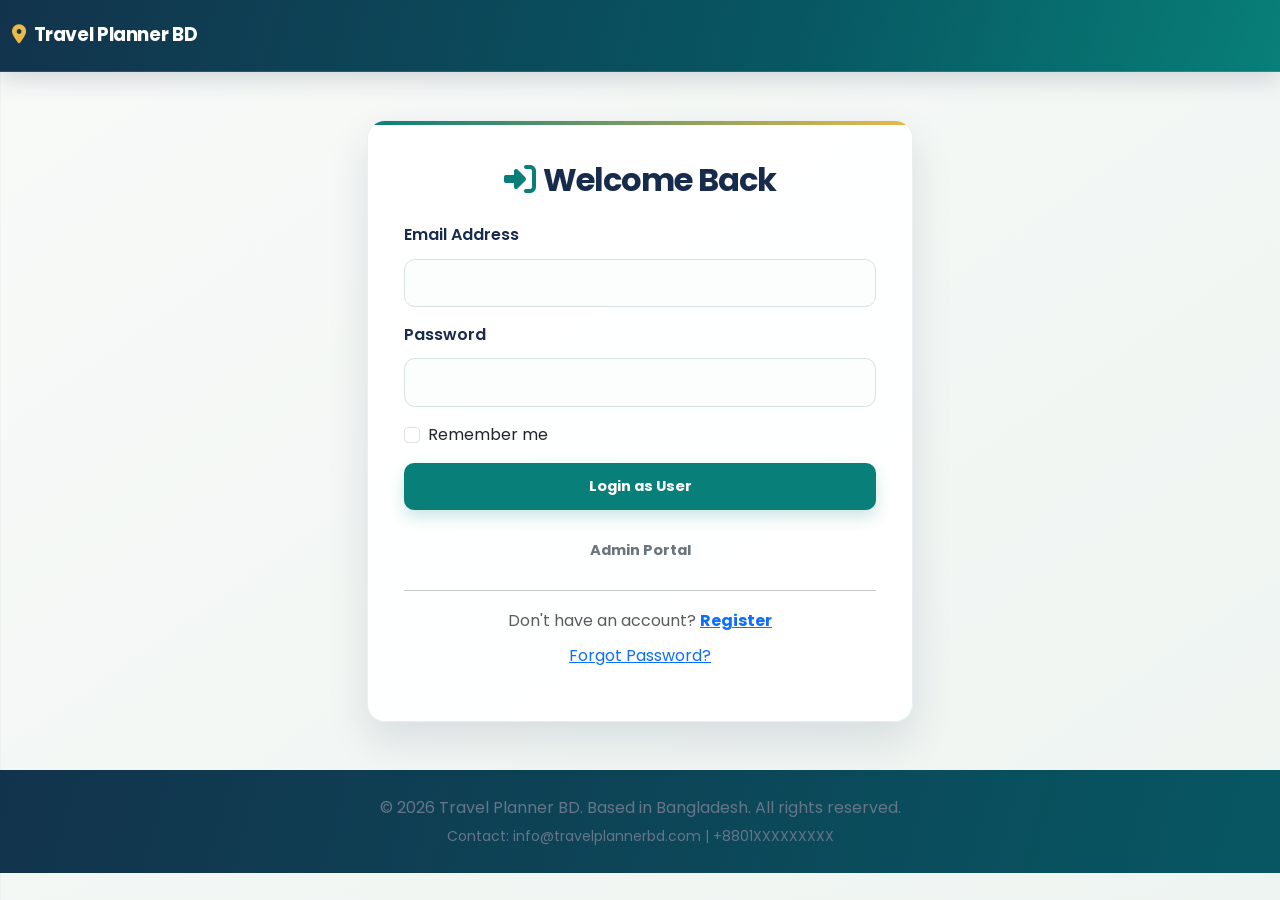
==== commit 99b09e06: "Update travel planner application and documentation" ====
--- a/Frontend/create-trip.html
+++ b/Frontend/create-trip.html
@@ -152,6 +152,6 @@
     <script src="https://cdnjs.cloudflare.com/ajax/libs/bootstrap/5.3.0/js/bootstrap.bundle.min.js"></script>
     <script src="js/app.js?v=20260911-plan-trip-single"></script>
     <script src="js/auth.js?v=20260909-notification-flow"></script>
-    <script src="js/trip-form.js?v=20260911-plan-trip-single"></script>
+    <script src="js/trip-form.js?v=20260911-selected-destination-final"></script>
 </body>
 </html>
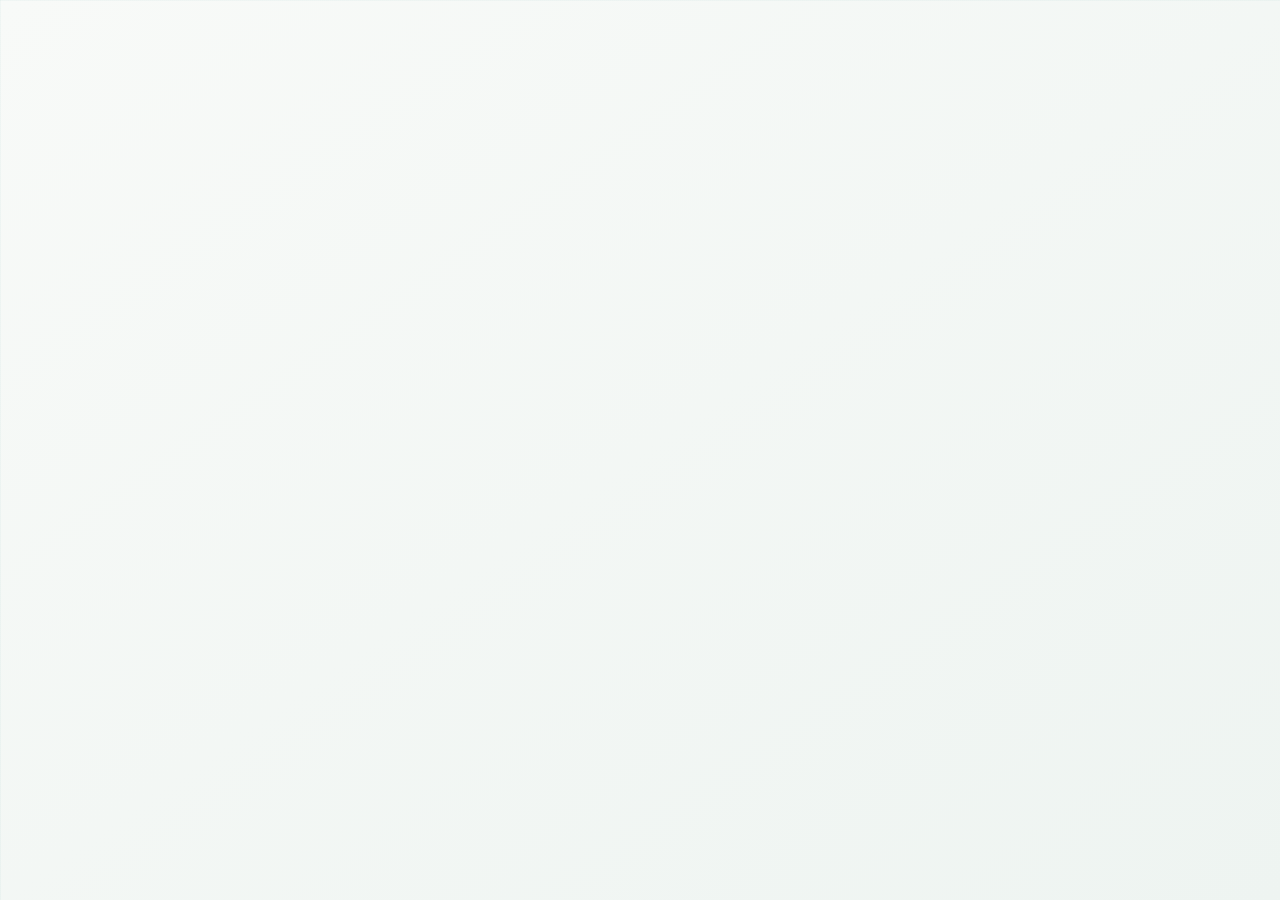
==== commit f9103687: "frontend and shared UI" ====
--- a/Frontend/create-trip.html
+++ b/Frontend/create-trip.html
@@ -152,6 +152,6 @@
     <script src="https://cdnjs.cloudflare.com/ajax/libs/bootstrap/5.3.0/js/bootstrap.bundle.min.js"></script>
     <script src="js/app.js?v=20260911-plan-trip-single"></script>
     <script src="js/auth.js?v=20260909-notification-flow"></script>
-    <script src="js/trip-form.js?v=20260911-selected-destination-final"></script>
+    <script src="js/trip-form.js?v=20260911-plan-trip-single"></script>
 </body>
 </html>
--- a/Frontend/css/ui-polish.css
+++ b/Frontend/css/ui-polish.css
@@ -534,7 +534,7 @@
 }
 
 .badge.bg-primary,
-.status-pill.supported { background: var(--atlas-teal) !important; color: #fff !important; }
+.status-pill.supported { background: var(--atlas-teal) !important; }
 .badge.bg-warning { background: var(--atlas-gold) !important; color: var(--atlas-ink) !important; }
 .badge.bg-danger { background: var(--atlas-coral) !important; }
 
